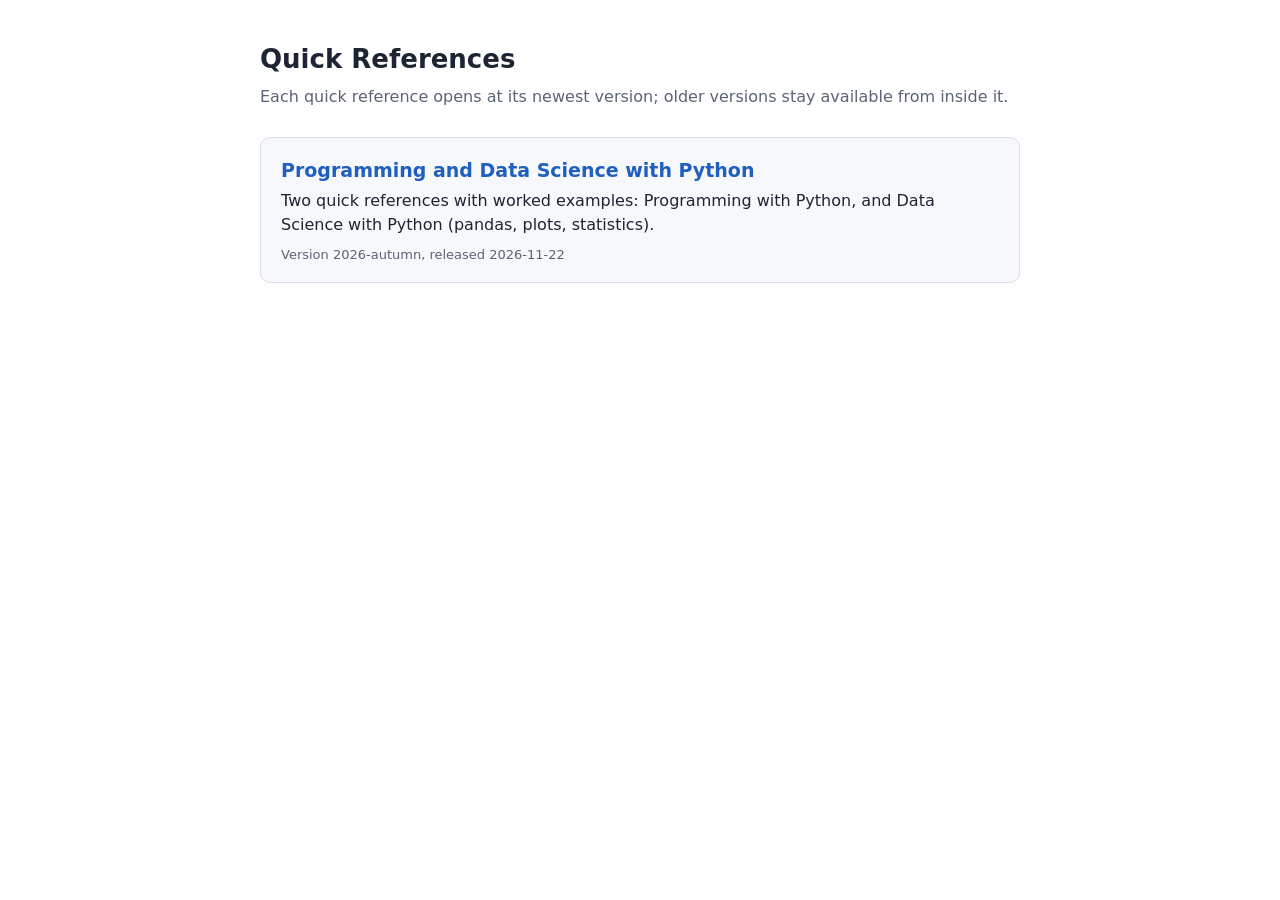
==== index.html @ 9b2ca0ce "Release python-data-science 2026-autumn Co-Authored-By: Claude Opus 5.5 <noreply@anthropic.com>" ====
<!doctype html>
<html lang="en">
<head>
<meta charset="utf-8">
<meta name="viewport" content="width=device-width, initial-scale=1">
<title>Quick References</title>
<style>
:root { --bg: #fff; --ink: #1d2433; --muted: #5b6475; --line: #d8dde6; --card: #f6f8fb; --link: #1f5fbf; }
@media (prefers-color-scheme: dark) { :root { --bg: #12161d; --ink: #e6e9ef; --muted: #a0a8b8; --line: #2c3442; --card: #1a202a; --link: #8ab4f8; } }
body { margin: 0; background: var(--bg); color: var(--ink); font: 16px/1.5 system-ui, -apple-system, "Segoe UI", sans-serif; }
main { max-width: 760px; margin: 0 auto; padding: 40px 16px; }
h1 { font-size: 26px; margin: 0 0 6px; }
.lead { color: var(--muted); margin: 0 0 28px; }
.card { display: block; padding: 18px 20px; margin-bottom: 14px; background: var(--card); border: 1px solid var(--line); border-radius: 10px; color: inherit; text-decoration: none; }
.card:hover { border-color: var(--link); }
.card h2 { margin: 0 0 4px; font-size: 19px; color: var(--link); }
.card p { margin: 0; }
.card .meta { margin-top: 8px; color: var(--muted); font-size: 13px; }
</style>
</head>
<body>
<main>
<h1>Quick References</h1>
<p class="lead">Each quick reference opens at its newest version; older versions stay available from inside it.</p>
<a class="card" href="python-data-science/latest/index.html"><h2>Programming and Data Science with Python</h2><p>Two quick references with worked examples: Programming with Python, and Data Science with Python (pandas, plots, statistics).</p><p class="meta">Version 2026-autumn, released 2026-11-22</p></a>
</main>
</body>
</html>
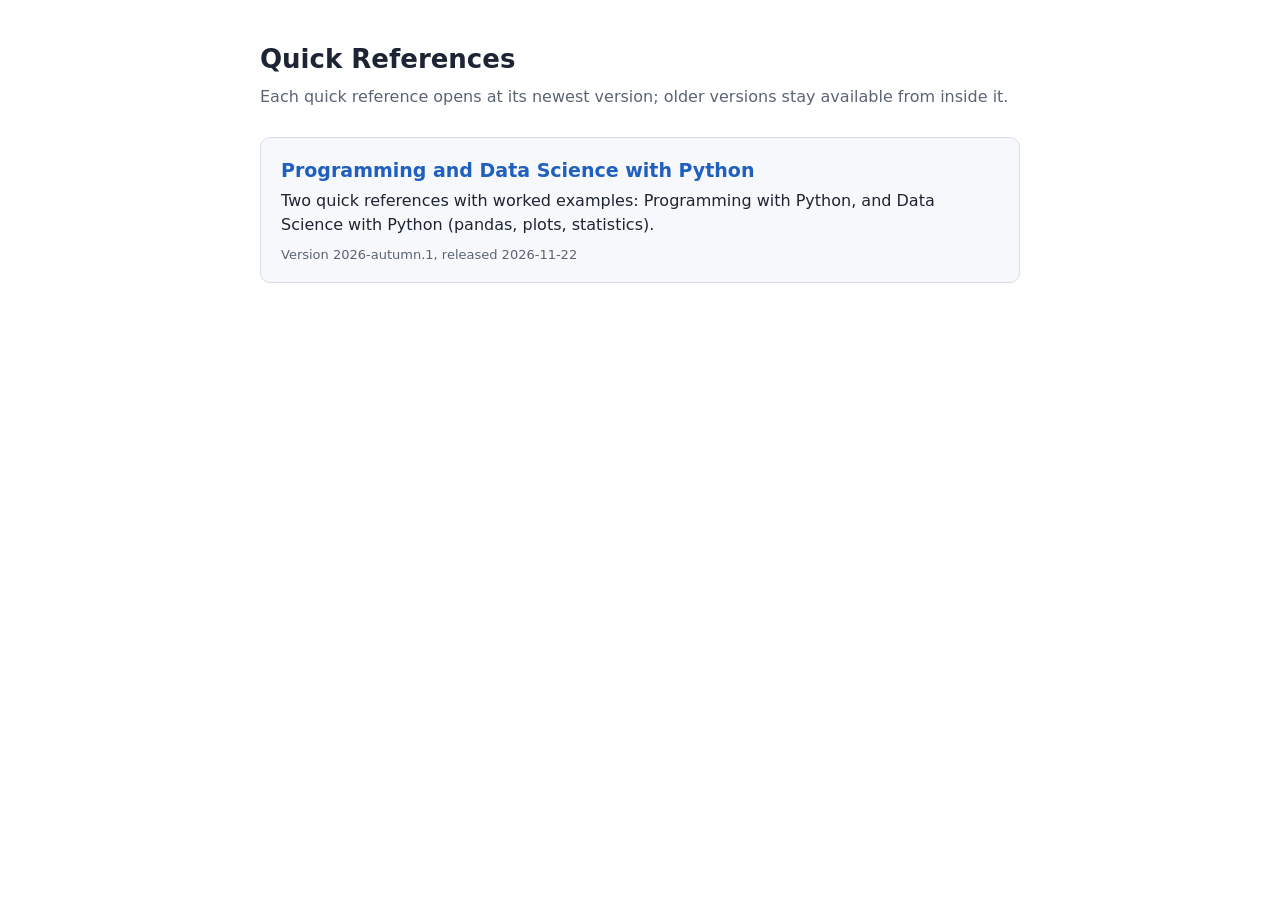
==== commit 3c5379fe: "Release python-data-science 2026-autumn.1 Co-Authored-By: Claude Opus 5.5 <noreply@anthropic.com>" ====
--- a/index.html
+++ b/index.html
@@ -22,7 +22,7 @@
 <main>
 <h1>Quick References</h1>
 <p class="lead">Each quick reference opens at its newest version; older versions stay available from inside it.</p>
-<a class="card" href="python-data-science/latest/index.html"><h2>Programming and Data Science with Python</h2><p>Two quick references with worked examples: Programming with Python, and Data Science with Python (pandas, plots, statistics).</p><p class="meta">Version 2026-autumn, released 2026-11-22</p></a>
+<a class="card" href="python-data-science/latest/index.html"><h2>Programming and Data Science with Python</h2><p>Two quick references with worked examples: Programming with Python, and Data Science with Python (pandas, plots, statistics).</p><p class="meta">Version 2026-autumn.1, released 2026-11-22</p></a>
 </main>
 </body>
 </html>
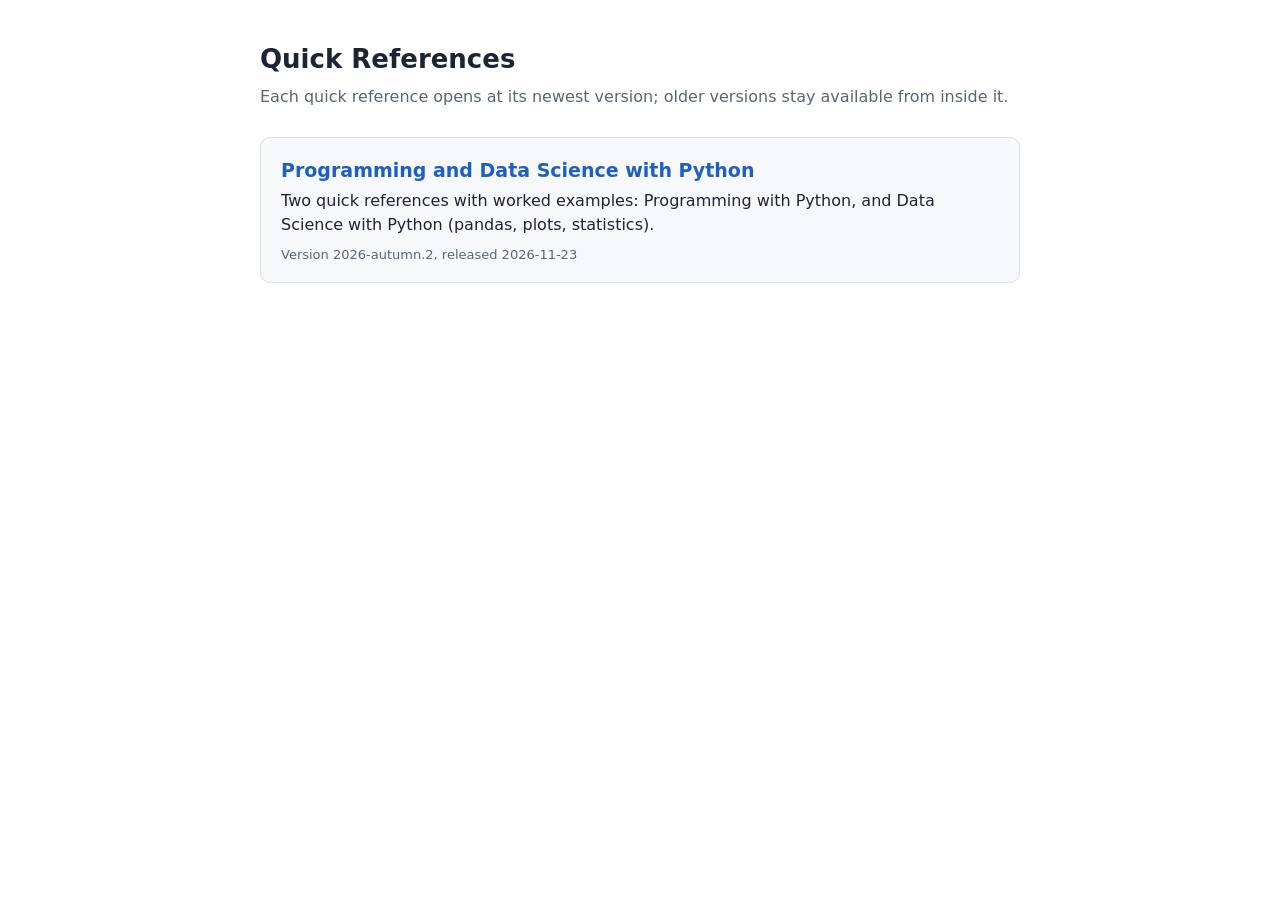
==== commit 1ea03625: "Release python-data-science 2026-autumn.2 Co-Authored-By: Claude Opus 5.5 <noreply@anthropic.com>" ====
--- a/index.html
+++ b/index.html
@@ -22,7 +22,7 @@
 <main>
 <h1>Quick References</h1>
 <p class="lead">Each quick reference opens at its newest version; older versions stay available from inside it.</p>
-<a class="card" href="python-data-science/latest/index.html"><h2>Programming and Data Science with Python</h2><p>Two quick references with worked examples: Programming with Python, and Data Science with Python (pandas, plots, statistics).</p><p class="meta">Version 2026-autumn.1, released 2026-11-22</p></a>
+<a class="card" href="python-data-science/latest/index.html"><h2>Programming and Data Science with Python</h2><p>Two quick references with worked examples: Programming with Python, and Data Science with Python (pandas, plots, statistics).</p><p class="meta">Version 2026-autumn.2, released 2026-11-23</p></a>
 </main>
 </body>
 </html>
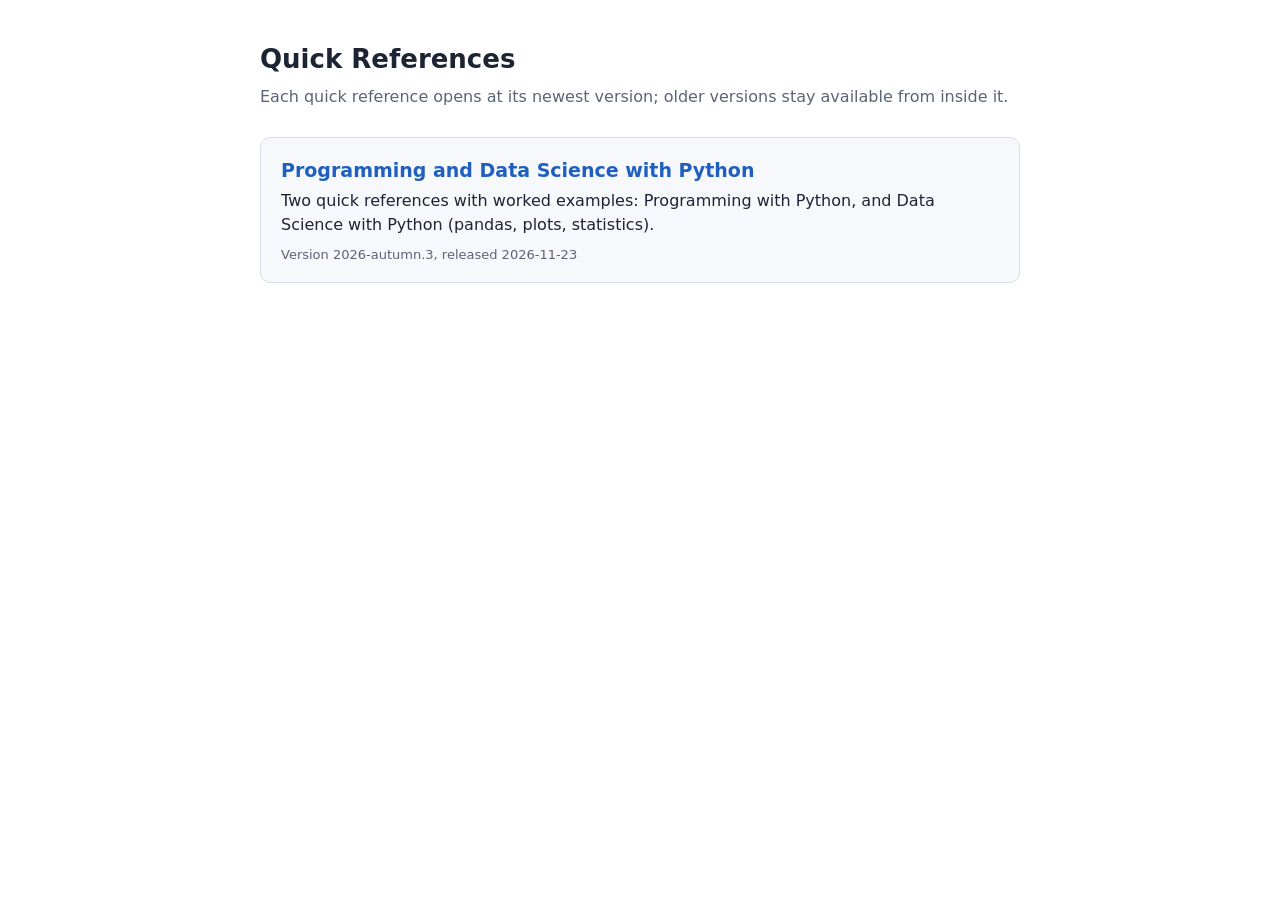
==== commit 93685b95: "Release python-data-science 2026-autumn.3 Co-Authored-By: Claude Opus 5.5 <noreply@anthropic.com>" ====
--- a/index.html
+++ b/index.html
@@ -22,7 +22,7 @@
 <main>
 <h1>Quick References</h1>
 <p class="lead">Each quick reference opens at its newest version; older versions stay available from inside it.</p>
-<a class="card" href="python-data-science/latest/index.html"><h2>Programming and Data Science with Python</h2><p>Two quick references with worked examples: Programming with Python, and Data Science with Python (pandas, plots, statistics).</p><p class="meta">Version 2026-autumn.2, released 2026-11-23</p></a>
+<a class="card" href="python-data-science/latest/index.html"><h2>Programming and Data Science with Python</h2><p>Two quick references with worked examples: Programming with Python, and Data Science with Python (pandas, plots, statistics).</p><p class="meta">Version 2026-autumn.3, released 2026-11-23</p></a>
 </main>
 </body>
 </html>
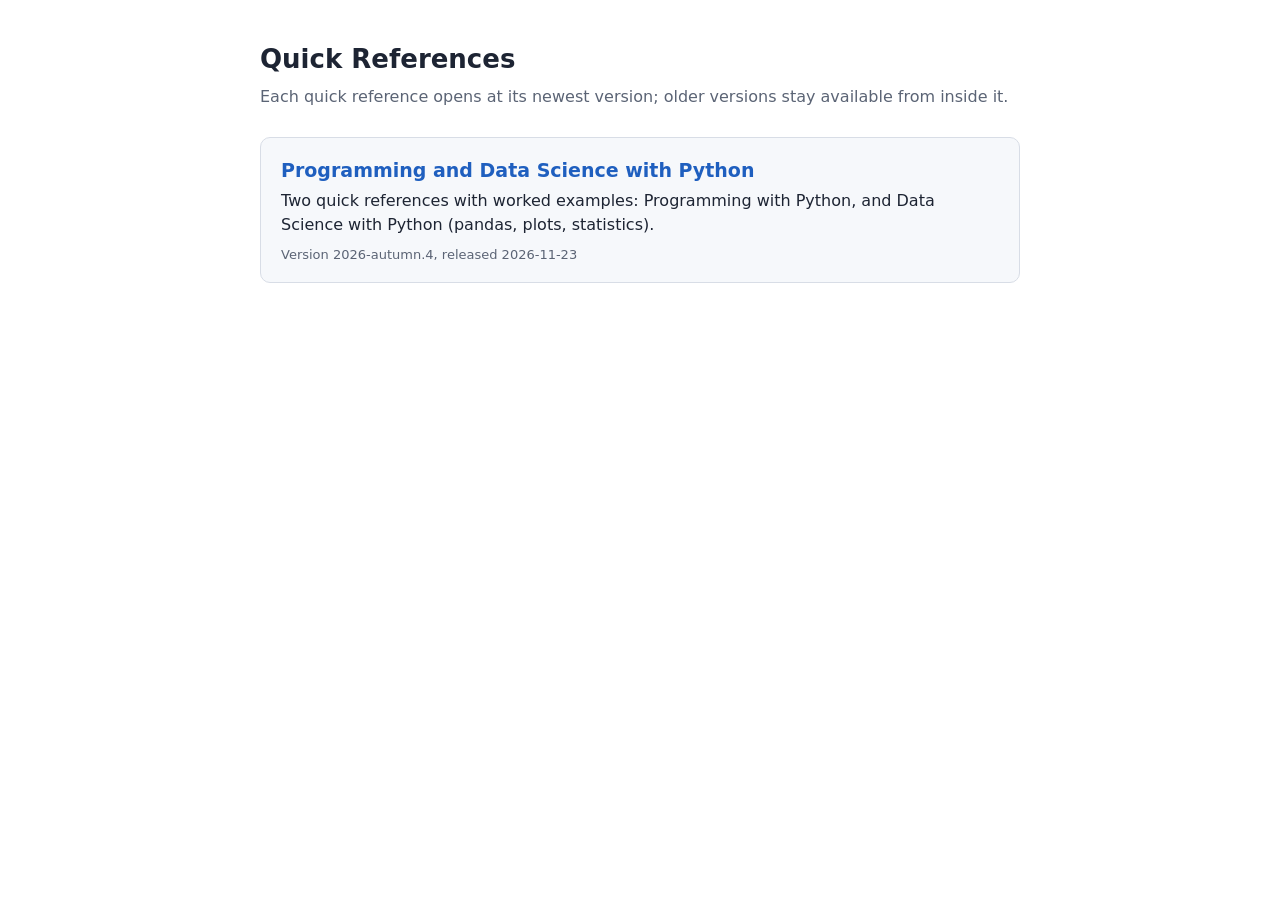
==== commit 433aa2a6: "Release python-data-science 2026-autumn.4 Co-Authored-By: Claude Opus 5.5 <noreply@anthropic.com>" ====
--- a/index.html
+++ b/index.html
@@ -22,7 +22,7 @@
 <main>
 <h1>Quick References</h1>
 <p class="lead">Each quick reference opens at its newest version; older versions stay available from inside it.</p>
-<a class="card" href="python-data-science/latest/index.html"><h2>Programming and Data Science with Python</h2><p>Two quick references with worked examples: Programming with Python, and Data Science with Python (pandas, plots, statistics).</p><p class="meta">Version 2026-autumn.3, released 2026-11-23</p></a>
+<a class="card" href="python-data-science/latest/index.html"><h2>Programming and Data Science with Python</h2><p>Two quick references with worked examples: Programming with Python, and Data Science with Python (pandas, plots, statistics).</p><p class="meta">Version 2026-autumn.4, released 2026-11-23</p></a>
 </main>
 </body>
 </html>
